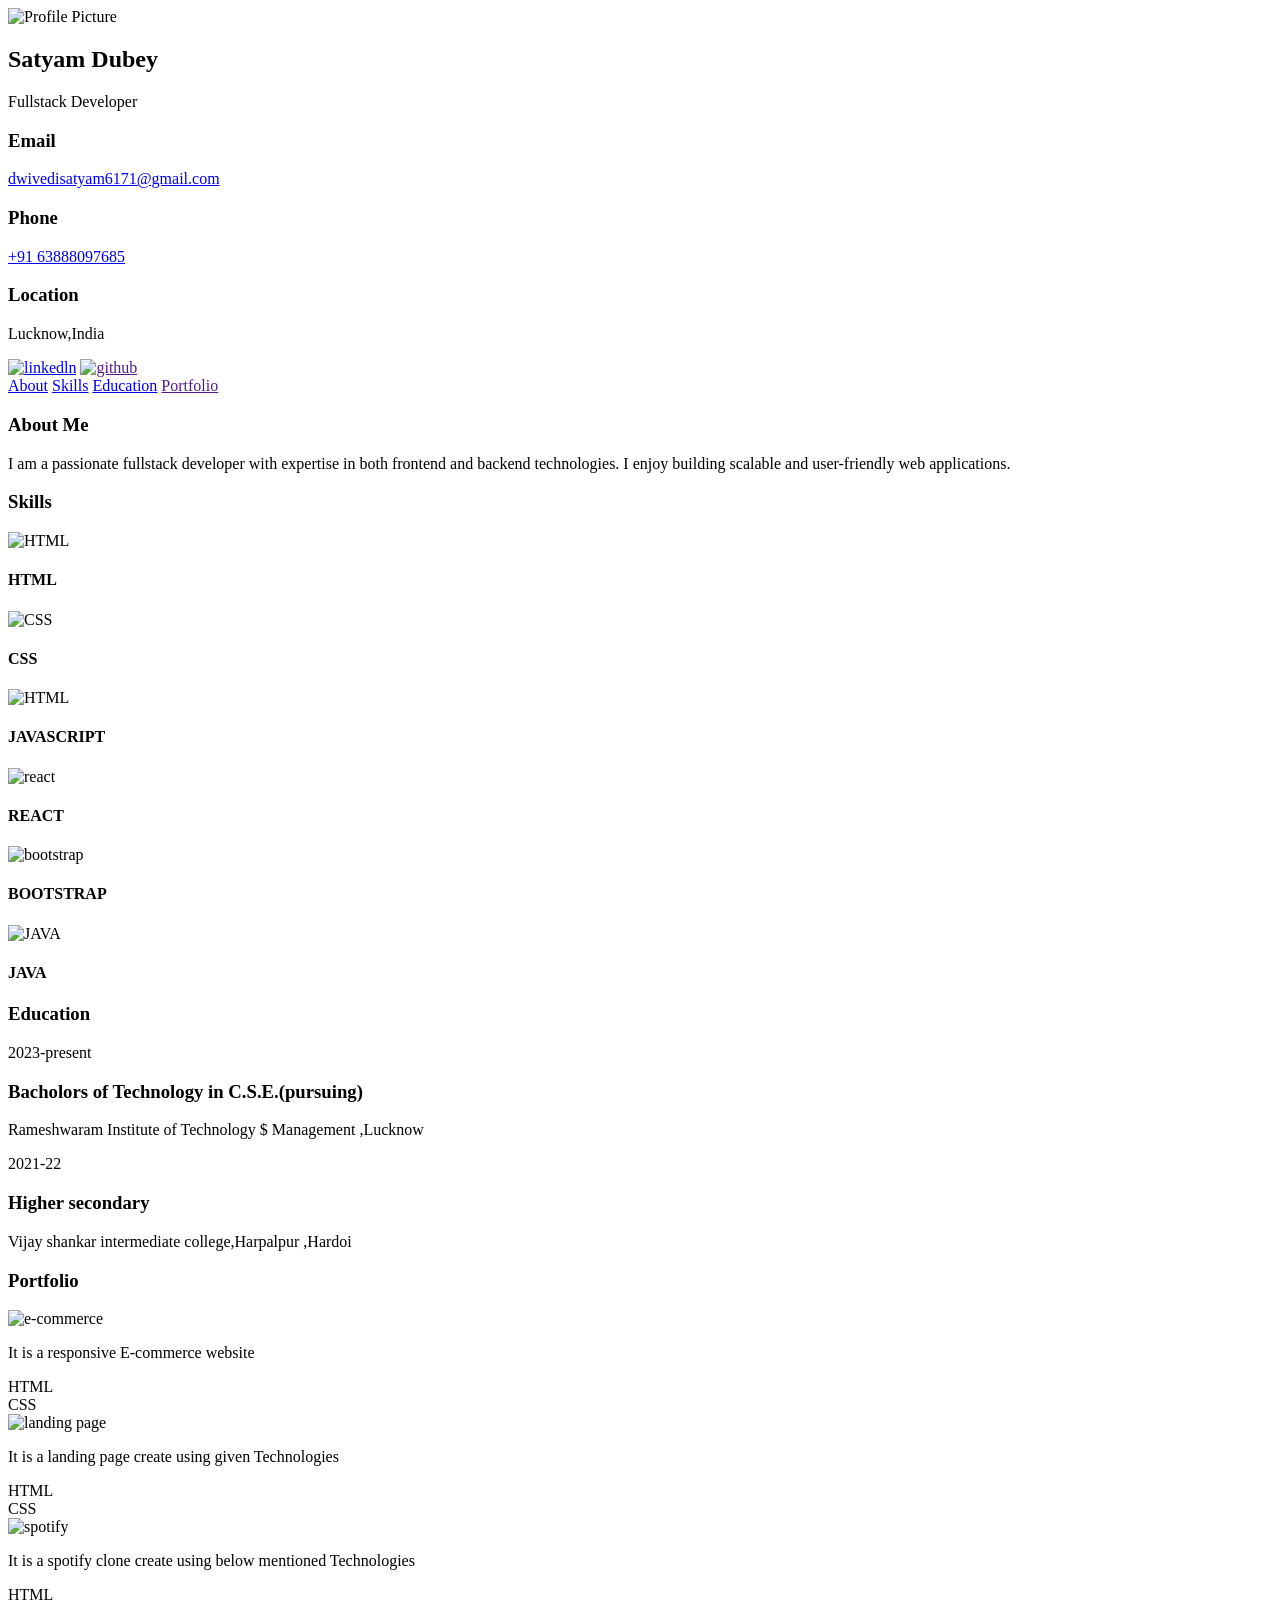
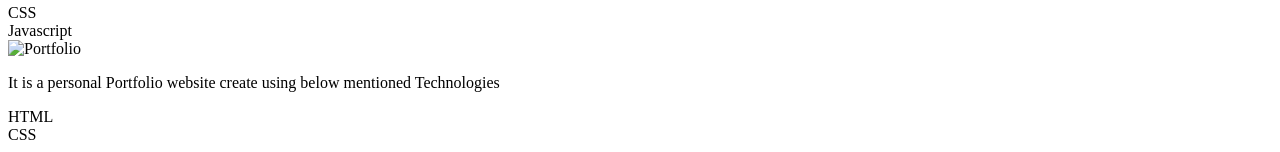
==== index.html @ 5cc2a037 "Add files via upload" ====
<!DOCTYPE html>
<html lang="en">
<head>
    <meta charset="UTF-8">
    <meta name="viewport" content="width=device-width, initial-scale=1.0">
    <title>portfolio-profile</title>
    <link rel="stylesheet" href="style.css">
</head>
<body>
    <div class="main-container">
        <div class="sidebar">
         <div class="profile-pic"> 
                <img src="profilepic.png" alt="Profile Picture">
                <h2 class="name">Satyam Dubey</h2>
                <p class="title">Fullstack Developer</p>
           </div>
           <div class="contact">
            <div id="em"><h3>Email</h3>
                <a id="value" href="mailto:dwivedisatyam6171@gmail.com">dwivedisatyam6171@gmail.com</a>
            </div>
            <div id="em"><h3>Phone</h3>
                <a id="value" href="+91 6388809785">+91 63888097685</a>
            
            </div>
            <div id="em"><h3>Location</h3>
                <p>Lucknow,India</p>
             </div>
            
        <div class="social-media">
            <a href="https://www.linkedin.com/in/satyam-dubey-33781433a?utm_source=share_via&utm_content=profile&utm_medium=member_android"><img src="image.png" alt="linkedln"></a>
            <a href=""><img src="icons8-github-64.png" alt="github"></a>

         </div>

        </div>
      </div>
        
        
    
        <div class="main-content">
            <!--navigation section-->
            <div id="navigation">
                <nav>
                    <a href="#About" ,class="active">About</a>
                    <a href="#Skills">Skills</a>
                    <a href="#Education">Education</a>
                    <a href="">Portfolio</a>

                </nav>
                
            </div>
            <!--about me-->
             <div id="About">
                <h3 class="heading">About Me</h3>
                <div class="line"></div>
                <p class="content">I am a passionate fullstack developer with expertise in both frontend and backend technologies. I enjoy building scalable and user-friendly web applications.</p>
             </div>
             <!--skills-->
              <div id="Skills">
                <h3 class="heading">Skills</h3>
                <div class="line"></div>
                <div class="grid-container">
                    <div class="skill-item">
                        <img src="icons8-html-48.png" alt="HTML">
                        <h4>HTML</h4>
                    </div>
                    <div class="skill-item">
                        <img src="icons8-css3-50.png" alt="CSS">
                        <h4>CSS</h4>
                    </div>
                    <div class="skill-item">
                        <img src="icons8-javascript-100.png" alt="HTML">
                        <h4>JAVASCRIPT</h4>
                    </div>
                    <div class="skill-item">
                        <img src="icons8-react-24.png" alt="react">
                        <h4>REACT</h4>
                    </div>
                    <div class="skill-item">
                        <img src="icons8-bootstrap-48.png" alt="bootstrap">
                        <h4>BOOTSTRAP</h4>
                    </div>
                    <div class="skill-item">
                        <img src="icons8-java-100.png" alt="JAVA">
                        <h4>JAVA</h4>
                    </div>
                    </div>
             
                
            </div>
                <!--education-->
               <div id="Education">
                <h3 class="heading">Education</h3>
                <div class="line"></div>
                <div class="edtech">
                <div class="edfirst">
                 <div class="year">2023-present </div>
                 <h3>Bacholors of Technology in C.S.E.(pursuing)</h3>
                 <p>Rameshwaram Institute of Technology $ Management ,Lucknow</p>
                 <div class="goal"></div>
                 <!--<p>Vijay shankar inter college,Harpalpur,Hardoi</p>-->
               </div>
               <div class="edsecond">
                <div class="year">2021-22</div>
                <h3>Higher secondary</h3>
                <p>Vijay shankar intermediate college,Harpalpur ,Hardoi</p>
                 <div class="goal"></div>
                 </div>
                 <div class="liner"></div>
               </div>
               </div>
               <!--portfolio-->
                <div id="Portfolio">
                    <h3 class="heading">Portfolio</h3>
                    <div class="line"></div>
                    <div class="projects-container">
                        <div class="project">
                            <img src="image copy.png"alt="e-commerce">
                            <p>It is a responsive E-commerce website</p>
                            <nav>HTML</nav><nav>CSS</nav>

                        </div>
                        <div class="project">
                             <img src="Friends watching movie in open air cinema.jpg"alt="landing page">
                            <p>It is a landing page create using given Technologies</p>
                            <nav>HTML</nav><nav>CSS</nav>

                        </div>
                        <div class="project"> <img src="close-up-laptop-with-spotify-app.jpg"alt="spotify">
                            <p>It is a spotify clone create using below mentioned Technologies</p>
                          <nav>HTML</nav><nav>CSS</nav><nav>Javascript</nav>
</div>
                        <div class="project"> <img src="Screenshot 2026-02-18 083535.png"alt="Portfolio">
                            <p>It is a personal Portfolio website create using below mentioned Technologies </p>
                            <nav>HTML</nav><nav>CSS</nav>
</div>
                    </div>
        
                </div>
        </div>
    </div>    
</body>
</html>
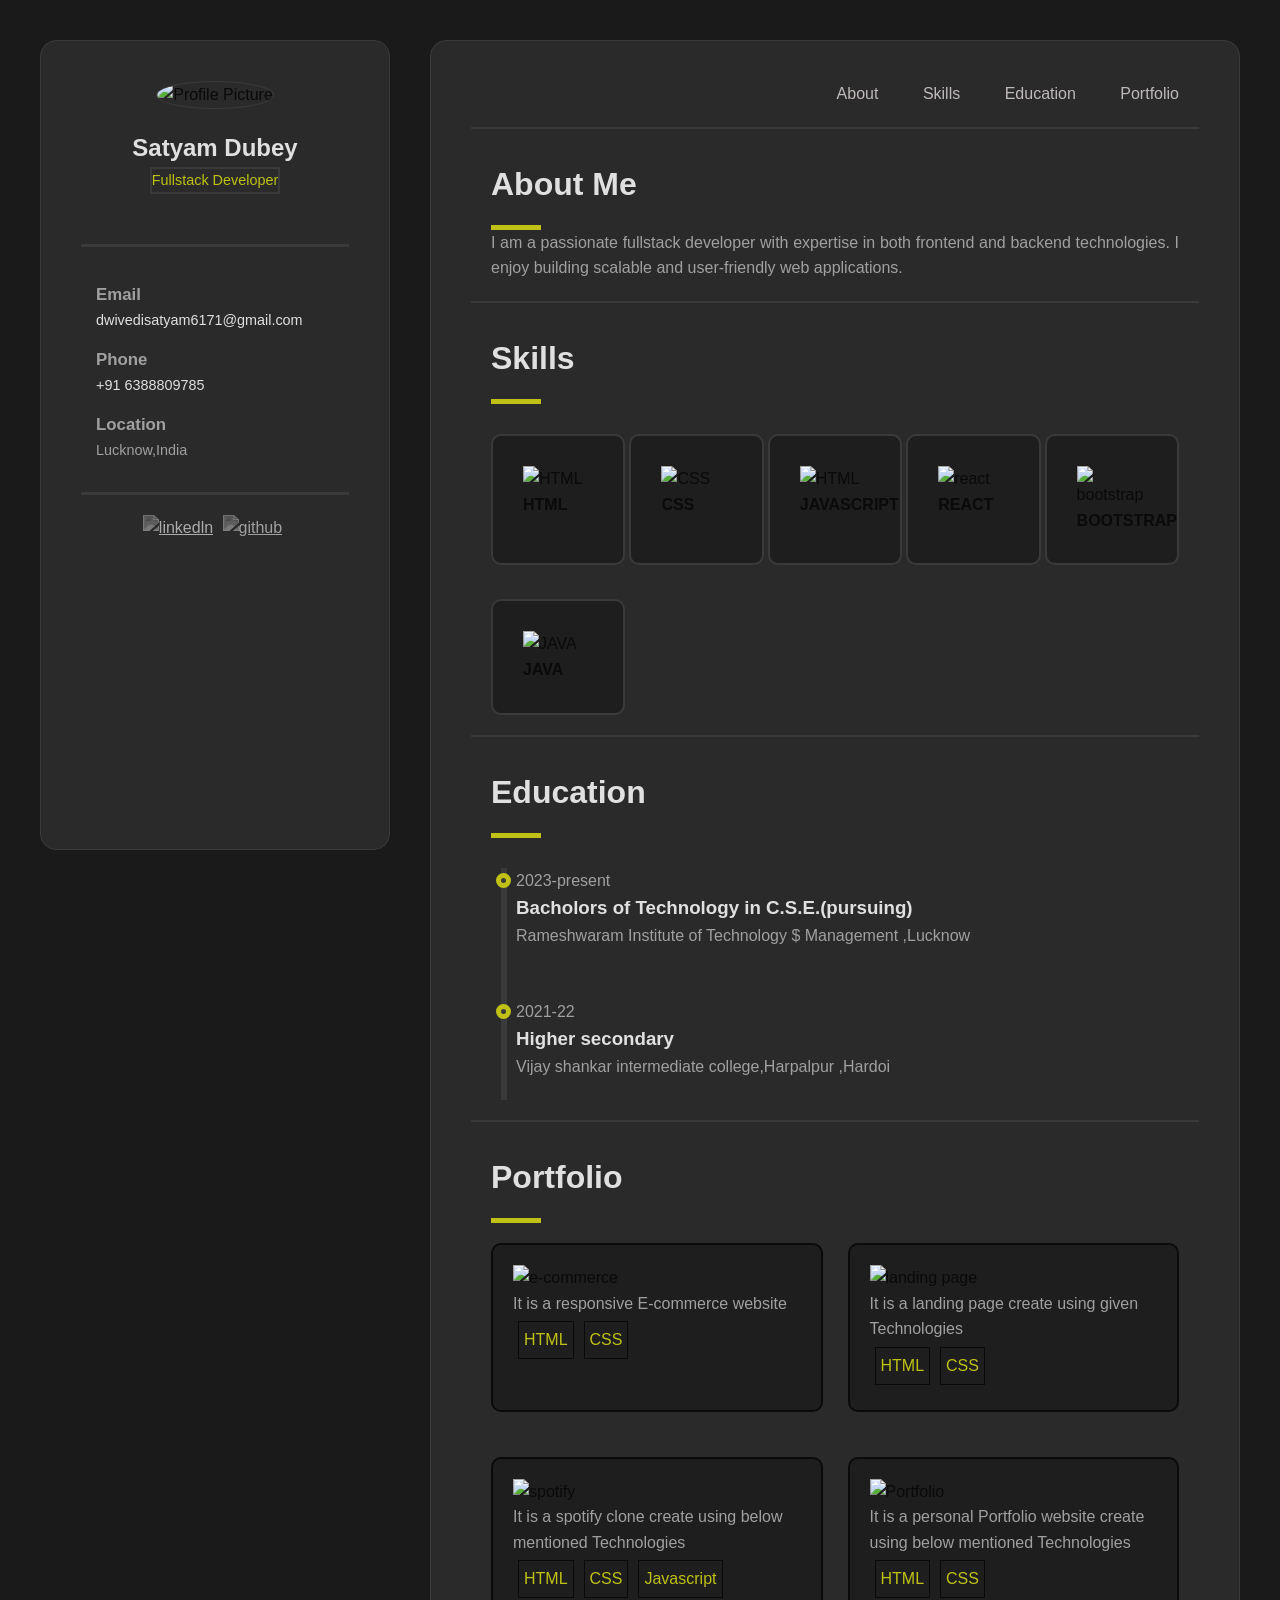
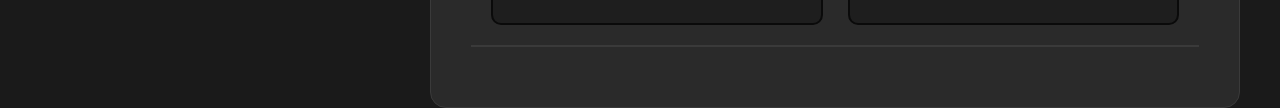
==== commit d3e5c2af: "Update index.html" ====
--- a/index.html
+++ b/index.html
@@ -19,7 +19,7 @@
                 <a id="value" href="mailto:dwivedisatyam6171@gmail.com">dwivedisatyam6171@gmail.com</a>
             </div>
             <div id="em"><h3>Phone</h3>
-                <a id="value" href="+91 6388809785">+91 63888097685</a>
+                <a id="value" href="+91 6388809785">+91 6388809785</a>
             
             </div>
             <div id="em"><h3>Location</h3>
@@ -115,7 +115,7 @@
                     <div class="line"></div>
                     <div class="projects-container">
                         <div class="project">
-                            <img src="image copy.png"alt="e-commerce">
+                            <img src="image copy.png.png"alt="e-commerce">
                             <p>It is a responsive E-commerce website</p>
                             <nav>HTML</nav><nav>CSS</nav>
 
@@ -140,4 +140,5 @@
         </div>
     </div>    
 </body>
-</html>+
+</html>
--- a/style.css
+++ b/style.css
@@ -0,0 +1,251 @@
+*{
+    padding:0;
+    margin:0;
+    box-sizing:border-box;
+}
+body{
+    background-color: #141414f8;
+    color:#0a0a0a;
+    font-family:sans-serif;
+    line-height:1.6;
+
+}
+.main-container{
+    display:grid;
+    max-width:1200px;
+    grid-template-columns:350px 1fr;
+    gap:40px;
+    padding-top:40px;
+    margin:auto;
+}
+.sidebar{
+    height:90vh;
+    background-color: #2a2a2a;
+    border:1px solid #3a3a3a;
+    border-radius: 16px;
+    padding:40px;
+    position:sticky;
+    top:40px;
+}
+.main-content{ 
+    background-color: #2a2a2a;
+    border-radius: 16px;
+    border:1px solid #3a3a3a;
+    padding:40px;
+
+}
+.profile-pic{
+    text-align:center;
+}
+.profile-pic img{
+    height:120px;
+    width: 120px;
+    border-radius: 50%;
+    margin-bottom:20px;
+    border:1px solid #3a3a3a;
+}
+.name{
+    color:#e0e0e0;
+    font-size:1.5rem;
+    font-weight:600;
+}
+.title{
+    color:#bfc214;
+    font-size:0.9rem;
+    margin-bottom:20px;
+    border:2px solid #3a3a3a;
+    display:inline-block;
+}
+.contact{
+    margin-top: 30px;
+    border-top:3px solid #3a3a3a;
+    padding-top:20px;
+}
+#em{
+    font-weight:500px;
+    font-size:0.9rem ;
+    color:#a0a0a0;
+    margin:15px;
+}
+#value{
+    color:#e0e0e0;
+    text-decoration: none;
+}
+.social-media{
+    margin-top: 30px;
+    border-top:3px solid #3a3a3a;
+    padding-top:20px;
+    text-align:center;
+}
+.social-media img{
+    height:24px;
+    width:24px;
+    margin-right: 5px;
+    filter:grayscale(1) invert(0.7);
+    transition: filter 0.3s ease;
+}
+.social-media img:hover{
+    filter:grayscale(0) invert(0);
+}
+
+#navigation{
+    display:flex;
+    justify-content: flex-end;
+    gap:40px;
+    margin-bottom: 20px;
+    border-bottom: 2px solid #3a3a3a;
+    padding-bottom: 20px;
+}
+#navigation nav a{
+    text-decoration: none;
+    color:#c0baba;
+      padding:10px 20px;
+
+}
+#navigation nav a:hover{
+    color:#bfc214
+}
+.active{
+    color:#bfc214;
+}
+#About{
+    margin-bottom: 20px;
+    padding:10px 20px;
+    border-bottom: 2px solid #3a3a3a;
+    padding-bottom: 20px;
+}
+.heading{
+    color:#e0e0e0;
+    font-size:2rem;
+    margin-bottom: 15px;
+}
+.line{
+    width: 50px;
+    height: 5px;
+    color:#bfc214;
+    background-color: #bfc214;
+}
+.content{
+    text-align: justify;
+    color:#a0a0a0;
+}
+#Skills{
+    margin-bottom: 20px;
+    padding:10px 20px;
+    border-bottom: 2px solid #3a3a3a;
+    padding-bottom: 20px;
+}
+#Education{
+    margin-bottom: 20px;
+    padding:10px 20px;
+    border-bottom: 2px solid #3a3a3a;
+    padding-bottom: 20px;
+}
+#Portfolio{
+    margin-bottom: 20px;
+    padding:10px 20px;
+    border-bottom: 2px solid #3a3a3a;
+    padding-bottom: 20px;
+}
+.grid-container{
+    display:grid;
+    grid-template-columns: repeat(auto-fit, minmax(120px, 1fr));
+    gap: 4px;
+}
+.skill-item{
+    padding:30px;
+    border:2px solid #3a3a3a;
+    background-color: #1e1e1e;
+    margin-top:30px;
+    border-radius:10px;
+    
+
+}
+.skill-item img{
+    height: 48px;
+    width:48px;
+   
+}
+.edtech{
+    position:relative;
+}
+.edtech p{
+    color:#a0a0a0;
+}
+
+.edfirst ,.edsecond{
+    position:relative;
+    padding:20px;
+    margin-top: 10px;
+      color:#e0e0e0;
+    margin-left:5px;  
+}
+.edsecond{
+    padding:20px;
+    margin-top: 10px;
+    color:#e0e0e0;
+       
+}
+.year{
+    color:#a0a0a0;
+}
+.goal{
+    height:15px;
+    width:15px;
+    border-radius: 50%;
+    border:5px solid #bfc214;
+    position:absolute;
+    top: 25px;
+    left:0px;
+    z-index:5;
+} 
+
+
+.liner{
+    position:absolute;
+    width:2px;
+    top:20px;
+    bottom:0px;
+    left:10px;
+    border:3px solid #3a3a3a;
+}
+.projects-container{
+    display: grid;
+    grid-template-columns: 1fr 1fr;
+    gap:25px;
+
+}
+.project{
+    padding:20px;
+    margin-top:20px;
+    border:2px solid #0a0a0a;
+    border-radius:10px;
+    background-color: #1e1e1e;
+    overflow:hidden;
+    transition:transform 0.3s ease,box-shadow 0.3 ease ;
+}
+.project:hover{
+    transform:translateY(-5px);
+    box-shadow:0px 0px 10px 5px rgba(0,0,0,0.3);
+}
+
+.project img{
+    width:100%;
+    height:180px;
+    object-fit: cover;
+    
+    
+}
+.project nav{
+    color:#bfc214;
+    text-align: justify;
+    display:inline-block;
+    border: 1px solid #0a0a0a;
+    padding:5px;
+    margin:5px;
+
+}
+.project p{
+    color:#a0a0a0;
+
+}
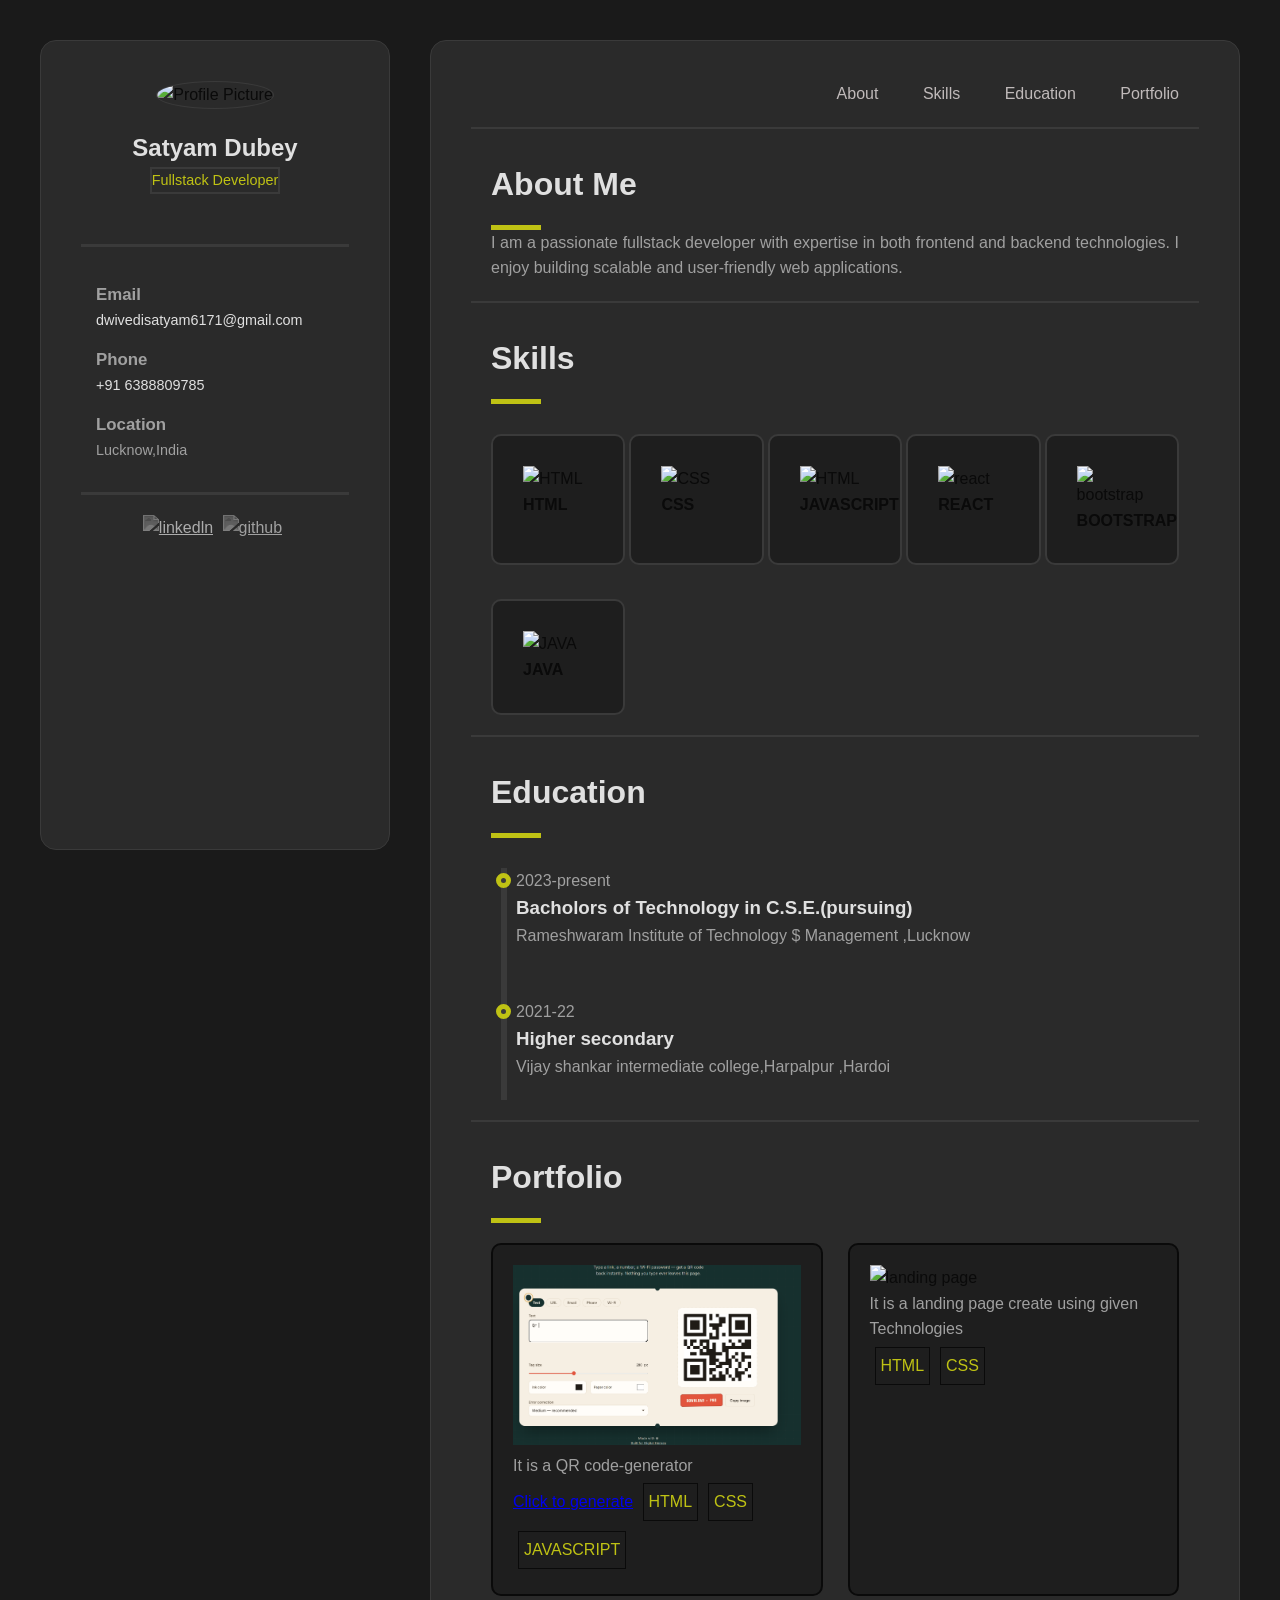
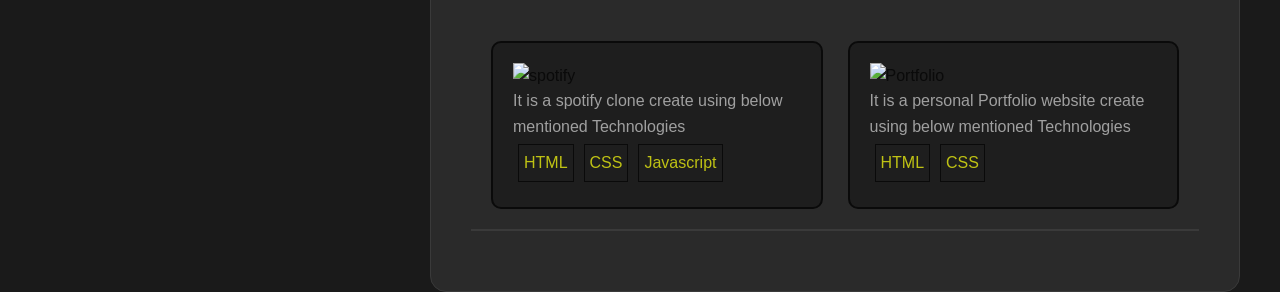
==== commit a99c1e16: "Fix HTML structure and content in index.html" ====
--- a/index.html
+++ b/index.html
@@ -115,9 +115,10 @@
                     <div class="line"></div>
                     <div class="projects-container">
                         <div class="project">
-                            <img src="image copy.png.png"alt="e-commerce">
-                            <p>It is a responsive E-commerce website</p>
-                            <nav>HTML</nav><nav>CSS</nav>
+                            <img src="QRCODE.png.png"alt="e-commerce">
+                            <p>It is a QR code-generator</p>
+                            <a href="https://qr-generator-six-blush.vercel.app/">Click to generate</a>
+                            <nav>HTML</nav><nav>CSS</nav><nav>JAVASCRIPT</nav>
 
                         </div>
                         <div class="project">
